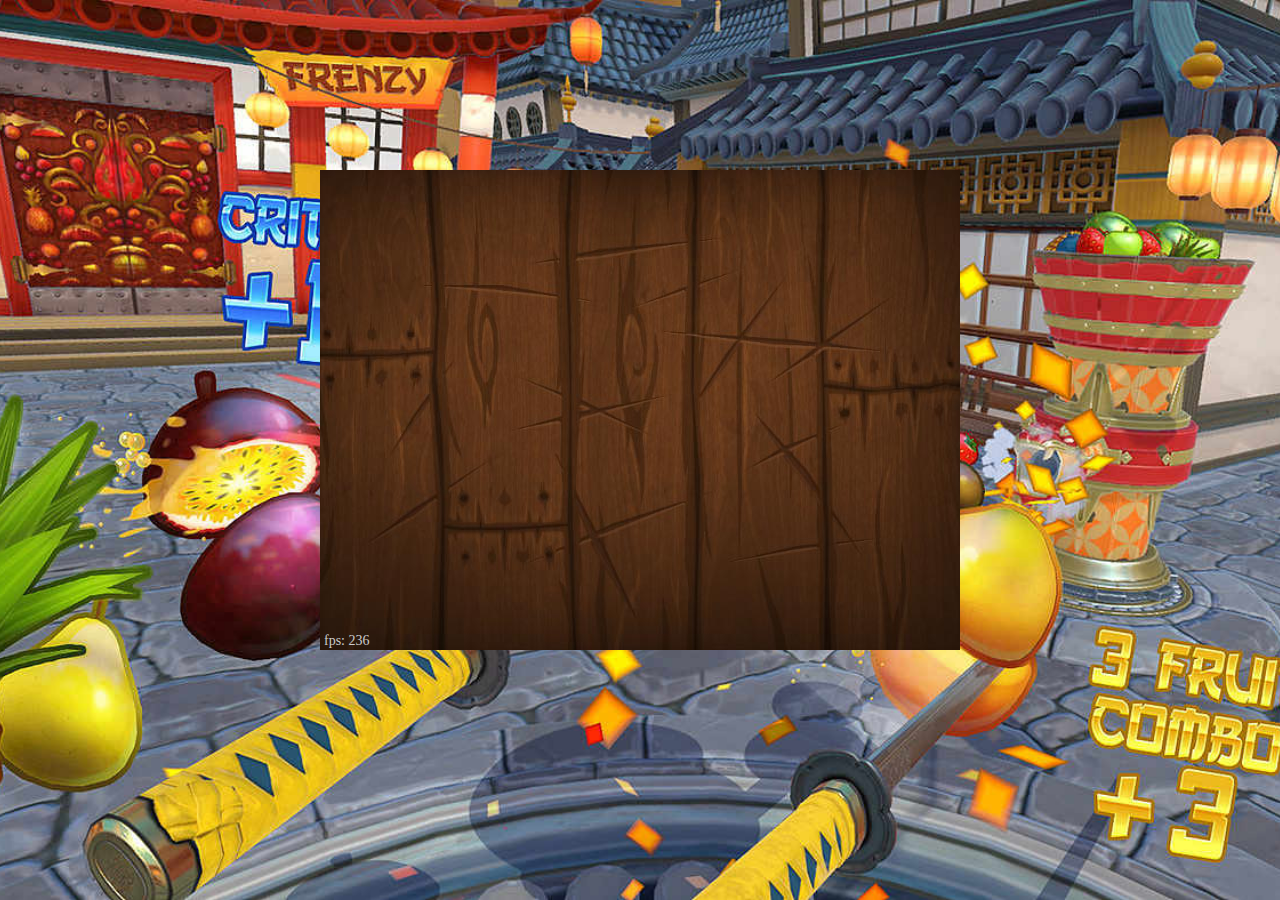
==== index.html @ 93170c2e "初次提交" ====
<!DOCTYPE html>
<html>

<head>
	<meta charset="utf-8">
	<meta name="description" content="A simple HTML5 Template">
	<meta name="author" content="dron">
	<meta name="viewport"
		content="width=device-width, height=device-height, user-scalable=no, initial-scale=1.0, maximum-scale=1.0">
	<meta name="apple-mobile-web-app-capable" content="yes">
	<meta name="apple-mobile-web-app-status-bar-style" content="black">
	<link rel="shortcut icon" href="/favicon.ico">
	<link rel="stylesheet" href="./images/index.css">
	<title>水果忍者网页版</title>
</head>

<body>
	<div id="extra"></div>
	<canvas id="view"></canvas>
	<div id="browser"></div>
	<script src="./scripts/all.js"></script>
</body>

</html>
---- images/index.css ----
/* {include ../../system/css/reset.css} */
/* {include ../../system/css/common.css} */

html, body{
	width: 100%;
	height: 100%;
}

body{
	position: relative;
	margin: 0;
	background: #484848 url('./sgrz.jpg') center no-repeat;
	background-size: cover;
}

#extra, #view{
	position: absolute;
	left: 50%;
	top: 50%;
	width: 640px;
	height: 480px;
	margin: -280px auto auto -320px;
	text-align: left;
	background: #fff;
}

#view{
	display: block;
	background: transparent url('./blank.gif') repeat 0 0;
	cursor: default;
	z-index: 20;
}

#extra{
	background: #000;
}

#extra .layer{
	position: absolute;
	left: 0;
	top: 0;
	width: 640px;
	height: 480px;
	z-index: 10;
}

#fork{
	display: block;
	position: absolute;
	right: 0;
	top: 0;
	width: 356px;
	height: 92px;
	cursor: pointer;
	background-image: url(fork.gif);
	z-index: 0;
}

#desc{
	width: 100%;
	position: absolute;
	left: 0;
	top: 50%;
	height: 80px;
	color: #ccc;
	line-height: 40px;
	margin-top: 200px;
	text-align: center;
	font-size: 14px;
}

#desc a{
	color: #318fe1;
}

#browser{
	font-size: 14px;
	line-height: 16px;
}

#browser .b{
	color: #fff;
	font-weight: 700;
}
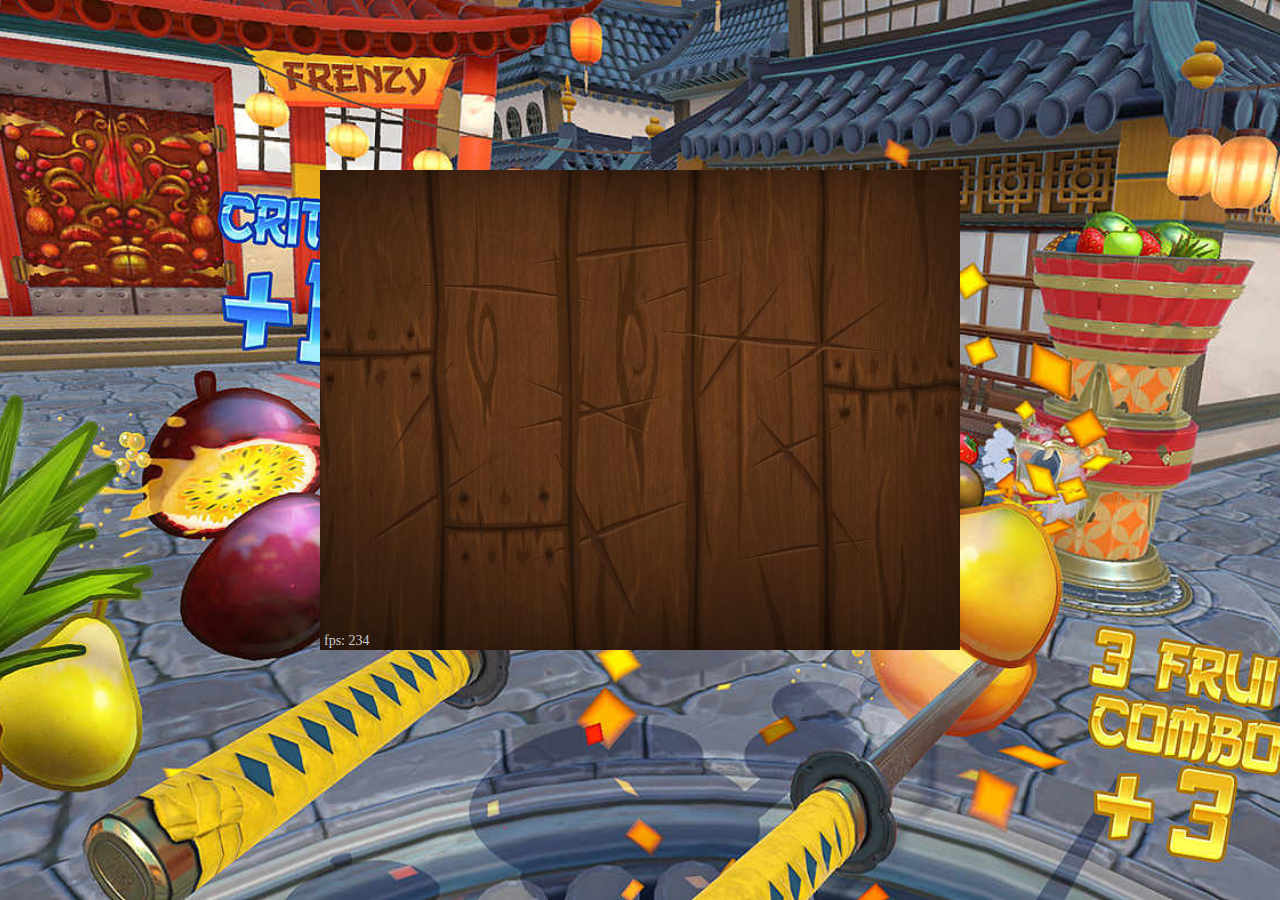
==== commit dbce7ae0: "add ad" ====
--- a/index.html
+++ b/index.html
@@ -1,24 +1,27 @@
-<!DOCTYPE html>
-<html>
-
-<head>
-	<meta charset="utf-8">
-	<meta name="description" content="A simple HTML5 Template">
-	<meta name="author" content="dron">
-	<meta name="viewport"
-		content="width=device-width, height=device-height, user-scalable=no, initial-scale=1.0, maximum-scale=1.0">
-	<meta name="apple-mobile-web-app-capable" content="yes">
-	<meta name="apple-mobile-web-app-status-bar-style" content="black">
-	<link rel="shortcut icon" href="/favicon.ico">
-	<link rel="stylesheet" href="./images/index.css">
-	<title>水果忍者网页版</title>
-</head>
-
-<body>
-	<div id="extra"></div>
-	<canvas id="view"></canvas>
-	<div id="browser"></div>
-	<script src="./scripts/all.js"></script>
-</body>
-
-</html>
+<!DOCTYPE html>
+<html lang="zh-CN">
+	<head>
+		<title>水果忍者网页版</title>
+		<meta charset="utf-8">
+		<meta name="description" content="一个简单的HTML5游戏">
+		<meta name="keywords" content="水果忍者,Fruit Ninja">
+		<meta name="viewport"
+			content="width=device-width, height=device-height, user-scalable=no, initial-scale=1.0, maximum-scale=1.0">
+		<meta name="apple-mobile-web-app-capable" content="yes">
+		<meta name="apple-mobile-web-app-status-bar-style" content="black">
+		<meta name="theme-color" content="black">
+		<link rel="shortcut icon" href="./favicon.ico">
+		<link rel="icon" href="./favicon.ico">
+		<link rel="stylesheet" href="./images/index.css">
+	</head>
+	<body>
+		<div id="extra"></div>
+		<canvas id="view"></canvas>
+		<div id="browser"></div>
+		<script src="./scripts/all.js"></script>
+		<!-- 谷歌广告 -->
+		<script async
+			src="https://pagead2.googlesyndication.com/pagead/js/adsbygoogle.js?client=ca-pub-3670070169085381"
+			crossorigin="anonymous"></script>
+	</body>
+</html>--- a/images/index.css
+++ b/images/index.css
@@ -1,84 +1,85 @@
-/* {include ../../system/css/reset.css} */
-/* {include ../../system/css/common.css} */
-
-html, body{
-	width: 100%;
-	height: 100%;
-}
-
-body{
-	position: relative;
-	margin: 0;
-	background: #484848 url('./sgrz.jpg') center no-repeat;
-	background-size: cover;
-}
-
-#extra, #view{
-	position: absolute;
-	left: 50%;
-	top: 50%;
-	width: 640px;
-	height: 480px;
-	margin: -280px auto auto -320px;
-	text-align: left;
-	background: #fff;
-}
-
-#view{
-	display: block;
-	background: transparent url('./blank.gif') repeat 0 0;
-	cursor: default;
-	z-index: 20;
-}
-
-#extra{
-	background: #000;
-}
-
-#extra .layer{
-	position: absolute;
-	left: 0;
-	top: 0;
-	width: 640px;
-	height: 480px;
-	z-index: 10;
-}
-
-#fork{
-	display: block;
-	position: absolute;
-	right: 0;
-	top: 0;
-	width: 356px;
-	height: 92px;
-	cursor: pointer;
-	background-image: url(fork.gif);
-	z-index: 0;
-}
-
-#desc{
-	width: 100%;
-	position: absolute;
-	left: 0;
-	top: 50%;
-	height: 80px;
-	color: #ccc;
-	line-height: 40px;
-	margin-top: 200px;
-	text-align: center;
-	font-size: 14px;
-}
-
-#desc a{
-	color: #318fe1;
-}
-
-#browser{
-	font-size: 14px;
-	line-height: 16px;
-}
-
-#browser .b{
-	color: #fff;
-	font-weight: 700;
+/* {include ../../system/css/reset.css} */
+/* {include ../../system/css/common.css} */
+html,
+body {
+	width: 100%;
+	height: 100%;
+	margin: 0;
+	padding: 0;
+}
+
+body {
+	position: fixed;
+	background: #484848 url('./sgrz.jpg') no-repeat center/cover;
+}
+
+#extra,
+#view {
+	position: absolute;
+	left: 50%;
+	top: 50%;
+	width: 640px;
+	height: 480px;
+	margin: -280px auto auto -320px;
+	text-align: left;
+	background: #fff;
+}
+
+#view {
+	display: block;
+	background: transparent url('./blank.gif') repeat 0 0;
+	cursor: default;
+	z-index: 20;
+}
+
+#extra {
+	background: #000;
+}
+
+#extra .layer {
+	position: absolute;
+	left: 0;
+	top: 0;
+	width: 640px;
+	height: 480px;
+	z-index: 10;
+}
+
+#fork {
+	display: block;
+	position: absolute;
+	right: 0;
+	top: 0;
+	width: 356px;
+	height: 92px;
+	cursor: pointer;
+	background-image: url(fork.gif);
+	z-index: 0;
+}
+
+#desc {
+	width: 100%;
+	position: absolute;
+	left: 0;
+	top: 50%;
+	height: 80px;
+	color: #ccc;
+	line-height: 40px;
+	margin-top: 200px;
+	text-align: center;
+	font-size: 14px;
+}
+
+#desc a {
+	color: #318fe1;
+}
+
+#browser {
+	font-size: 14px;
+	line-height: 16px;
+}
+
+#browser .b {
+	color: #fff;
+	font-weight: 700;
 }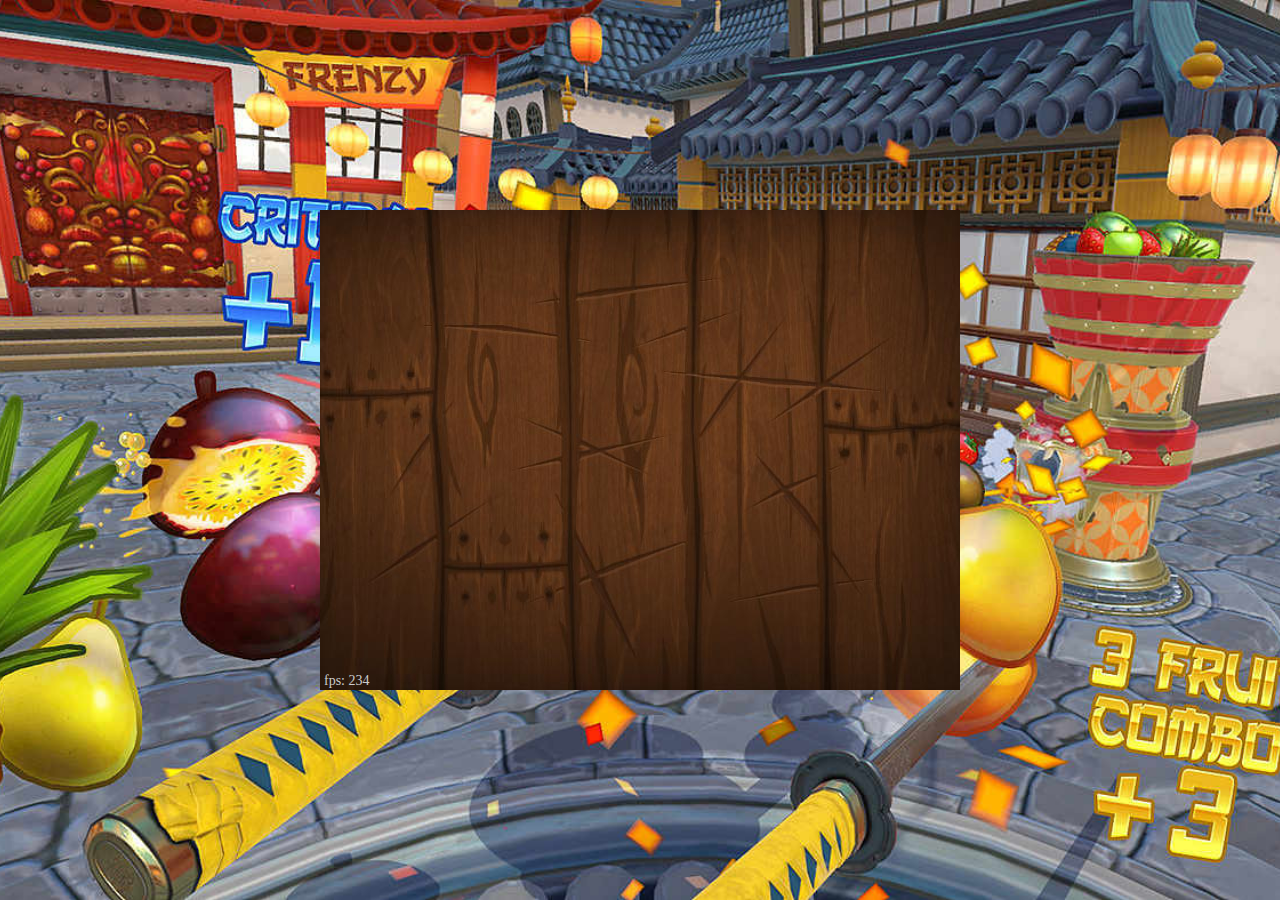
==== commit 105f0f4f: "fix bug" ====
--- a/index.html
+++ b/index.html
@@ -16,7 +16,6 @@
 	</head>
 	<body>
 		<div id="extra"></div>
-		<canvas id="view"></canvas>
 		<div id="browser"></div>
 		<script src="./scripts/all.js"></script>
 		<!-- 谷歌广告 -->
--- a/images/index.css
+++ b/images/index.css
@@ -6,30 +6,23 @@
 	height: 100%;
 	margin: 0;
 	padding: 0;
+	touch-action: none;
+	overflow: hidden;
 }
 
 body {
-	position: fixed;
 	background: #484848 url('./sgrz.jpg') no-repeat center/cover;
 }
 
-#extra,
-#view {
-	position: absolute;
+#extra {
+	position: fixed;
 	left: 50%;
 	top: 50%;
 	width: 640px;
 	height: 480px;
-	margin: -280px auto auto -320px;
+	transform: translate(-50%, -50%);
 	text-align: left;
 	background: #fff;
-}
-
-#view {
-	display: block;
-	background: transparent url('./blank.gif') repeat 0 0;
-	cursor: default;
-	z-index: 20;
 }
 
 #extra {
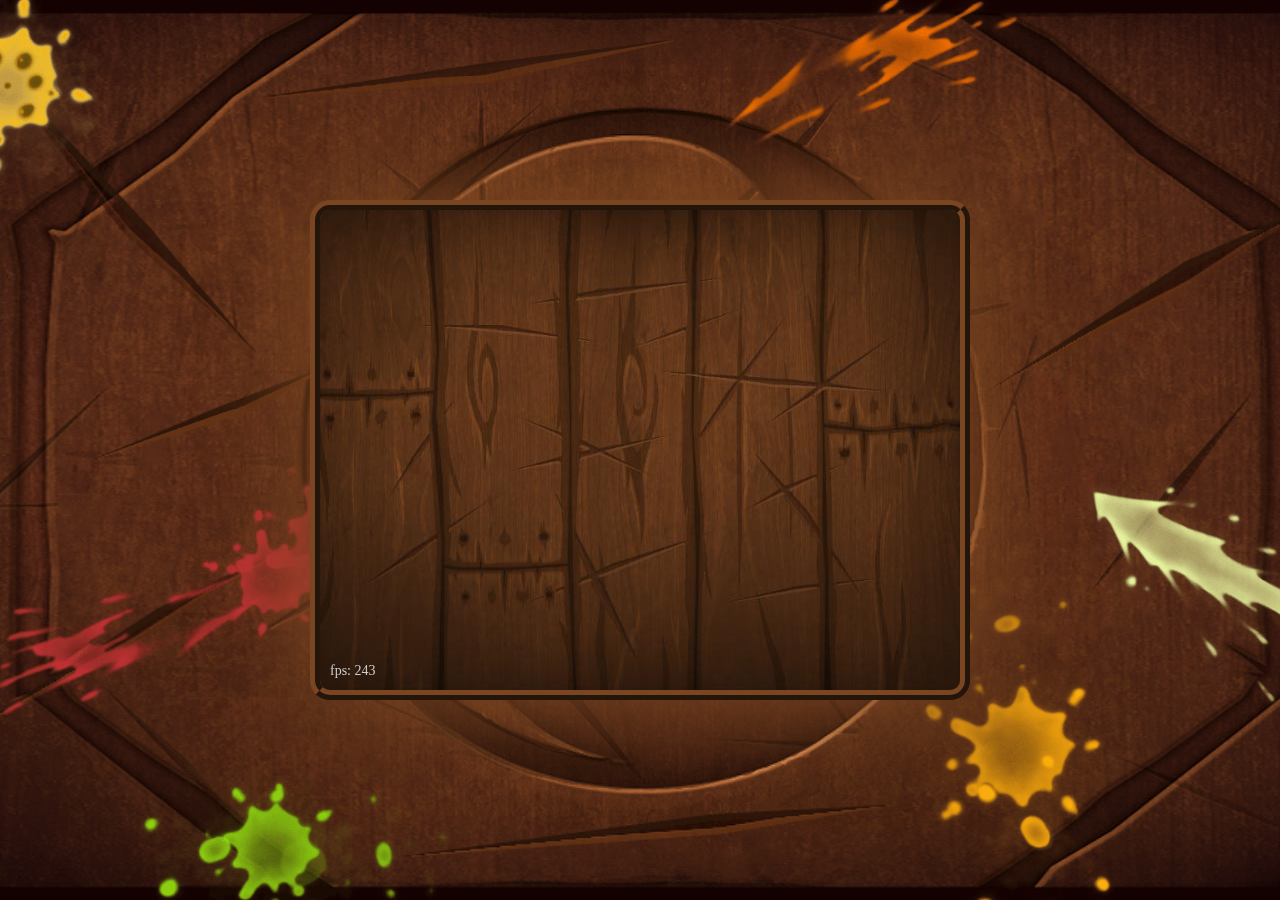
==== commit b70156c1: "update" ====
--- a/index.html
+++ b/index.html
@@ -1,23 +1,24 @@
 <!DOCTYPE html>
-<html lang="zh-CN">
+<html lang="zh-CN" onselectstart="return false" oncontextmenu=self.event.returnValue=false>
 	<head>
-		<title>水果忍者网页版</title>
+		<title>水果忍者 - 畅玩精品在线页游</title>
 		<meta charset="utf-8">
-		<meta name="description" content="一个简单的HTML5游戏">
-		<meta name="keywords" content="水果忍者,Fruit Ninja">
+		<meta name="description" content="水果忍者的网页版本" />
+		<meta name="keywords" content="水果忍者,Fruit Ninja,网页游戏,H5游戏" />
+		<meta name="author" content="赵彤刚" />
 		<meta name="viewport"
-			content="width=device-width, height=device-height, user-scalable=no, initial-scale=1.0, maximum-scale=1.0">
-		<meta name="apple-mobile-web-app-capable" content="yes">
-		<meta name="apple-mobile-web-app-status-bar-style" content="black">
-		<meta name="theme-color" content="black">
-		<link rel="shortcut icon" href="./favicon.ico">
-		<link rel="icon" href="./favicon.ico">
-		<link rel="stylesheet" href="./images/index.css">
+			content="width=device-width, height=device-height, user-scalable=no, initial-scale=1.0, maximum-scale=1.0" />
+		<meta name="apple-mobile-web-app-capable" content="yes" />
+		<meta name="apple-mobile-web-app-status-bar-style" content="#794621" />
+		<meta name="theme-color" content="#794621" />
+		<link rel="shortcut icon" href="./favicon.ico" />
+		<link rel="icon" href="./favicon.ico" />
+		<link rel="stylesheet" href="./css/index.css" />
 	</head>
 	<body>
 		<div id="extra"></div>
 		<div id="browser"></div>
-		<script src="./scripts/all.js"></script>
+		<script async src="./scripts/all.js"></script>
 		<!-- 谷歌广告 -->
 		<script async
 			src="https://pagead2.googlesyndication.com/pagead/js/adsbygoogle.js?client=ca-pub-3670070169085381"
--- a/css/index.css
+++ b/css/index.css
@@ -0,0 +1,74 @@
+* {
+	padding: 0;
+	margin: 0;
+	touch-action: none;
+	overflow: hidden;
+}
+
+html,
+body {
+	background: #794621 url('../images/sgrz.png') no-repeat center/cover fixed;
+}
+
+#extra {
+	position: fixed;
+	left: 50%;
+	top: 50%;
+	width: 640px;
+	height: 480px;
+	margin-top: -250px;
+	margin-left: -330px;
+	text-align: left;
+	background: #794621;
+	border: 10px ridge #794621;
+	box-shadow: 0 0 100px 10px #794621;
+	border-radius: 20px;
+}
+
+#extra .layer {
+	position: absolute;
+	left: 0;
+	top: 0;
+	width: 640px;
+	height: 480px;
+	z-index: 10;
+}
+
+#fork {
+	display: block;
+	position: absolute;
+	right: 0;
+	top: 0;
+	width: 356px;
+	height: 92px;
+	cursor: pointer;
+	background-image: url(fork.gif);
+	z-index: 0;
+}
+
+#desc {
+	width: 100%;
+	position: absolute;
+	left: 0;
+	top: 50%;
+	height: 80px;
+	color: #ccc;
+	line-height: 40px;
+	margin-top: 200px;
+	text-align: center;
+	font-size: 14px;
+}
+
+#desc a {
+	color: #318fe1;
+}
+
+#browser {
+	font-size: 14px;
+	line-height: 16px;
+}
+
+#browser .b {
+	color: #fff;
+	font-weight: 700;
+}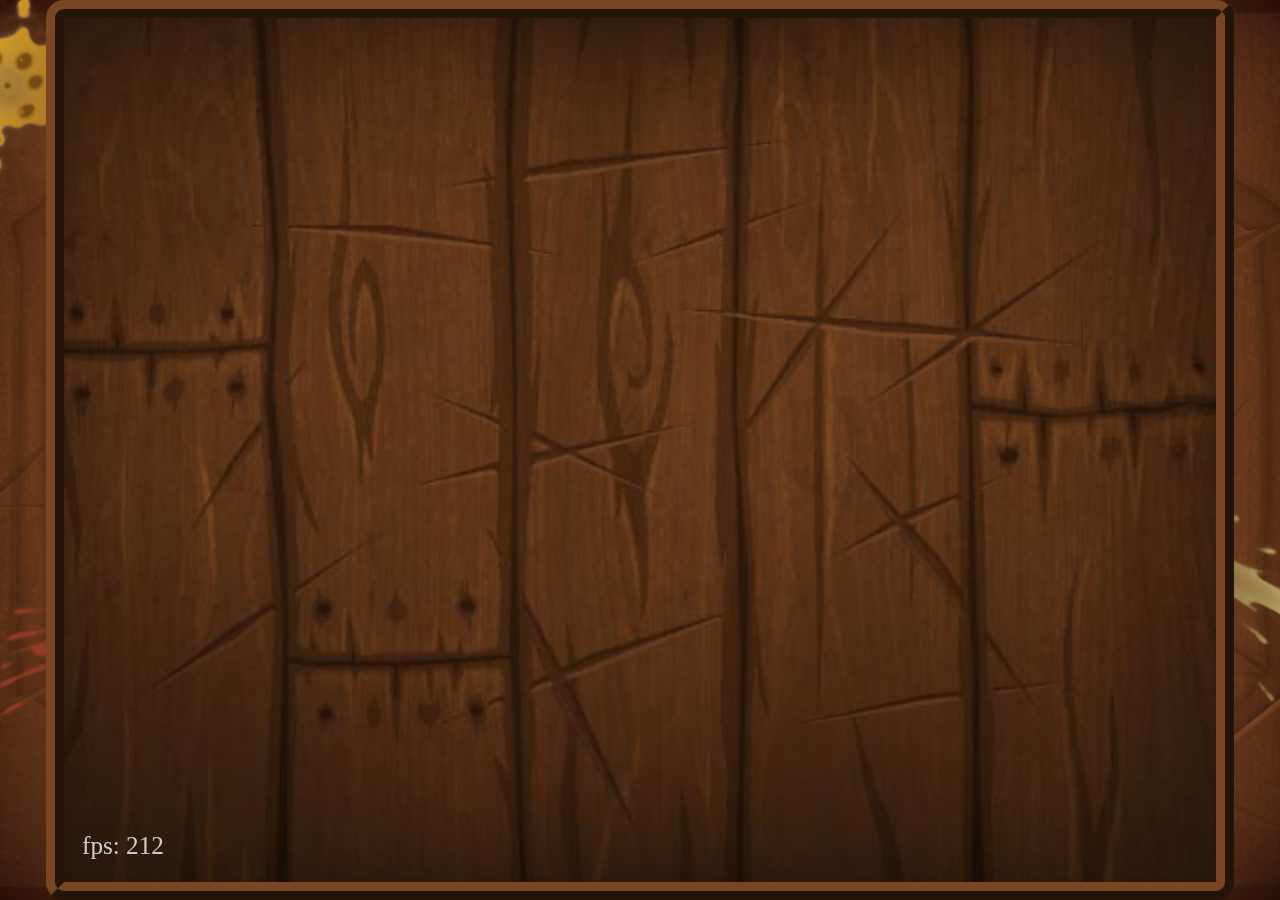
==== commit 6bbabddf: "update" ====
--- a/index.html
+++ b/index.html
@@ -1,7 +1,7 @@
 <!DOCTYPE html>
-<html lang="zh-CN" onselectstart="return false" oncontextmenu=self.event.returnValue=false>
+<html lang="zh-CN" onselectstart="return false" oncontextmenu="return false">
 	<head>
-		<title>水果忍者 - 畅玩精品在线页游</title>
+		<title>水果忍者网页版 - 畅玩精品在线页游</title>
 		<meta charset="utf-8">
 		<meta name="description" content="水果忍者的网页版本" />
 		<meta name="keywords" content="水果忍者,Fruit Ninja,网页游戏,H5游戏" />
--- a/css/index.css
+++ b/css/index.css
@@ -1,11 +1,12 @@
 * {
+	list-style: none;
+	user-select: none;
 	padding: 0;
 	margin: 0;
 	touch-action: none;
-	overflow: hidden;
+	box-sizing: border-box;
 }
 
-html,
 body {
 	background: #794621 url('../images/sgrz.png') no-repeat center/cover fixed;
 }
@@ -14,36 +15,22 @@
 	position: fixed;
 	left: 50%;
 	top: 50%;
-	width: 640px;
-	height: 480px;
+	width: 660px;
+	height: 500px;
 	margin-top: -250px;
 	margin-left: -330px;
 	text-align: left;
 	background: #794621;
 	border: 10px ridge #794621;
 	box-shadow: 0 0 100px 10px #794621;
-	border-radius: 20px;
+	border-radius: 10px;
+	cursor: url('../images/cursor.png'), auto;
+	z-index: 999999;
 }
 
 #extra .layer {
 	position: absolute;
-	left: 0;
-	top: 0;
-	width: 640px;
-	height: 480px;
 	z-index: 10;
-}
-
-#fork {
-	display: block;
-	position: absolute;
-	right: 0;
-	top: 0;
-	width: 356px;
-	height: 92px;
-	cursor: pointer;
-	background-image: url(fork.gif);
-	z-index: 0;
 }
 
 #desc {
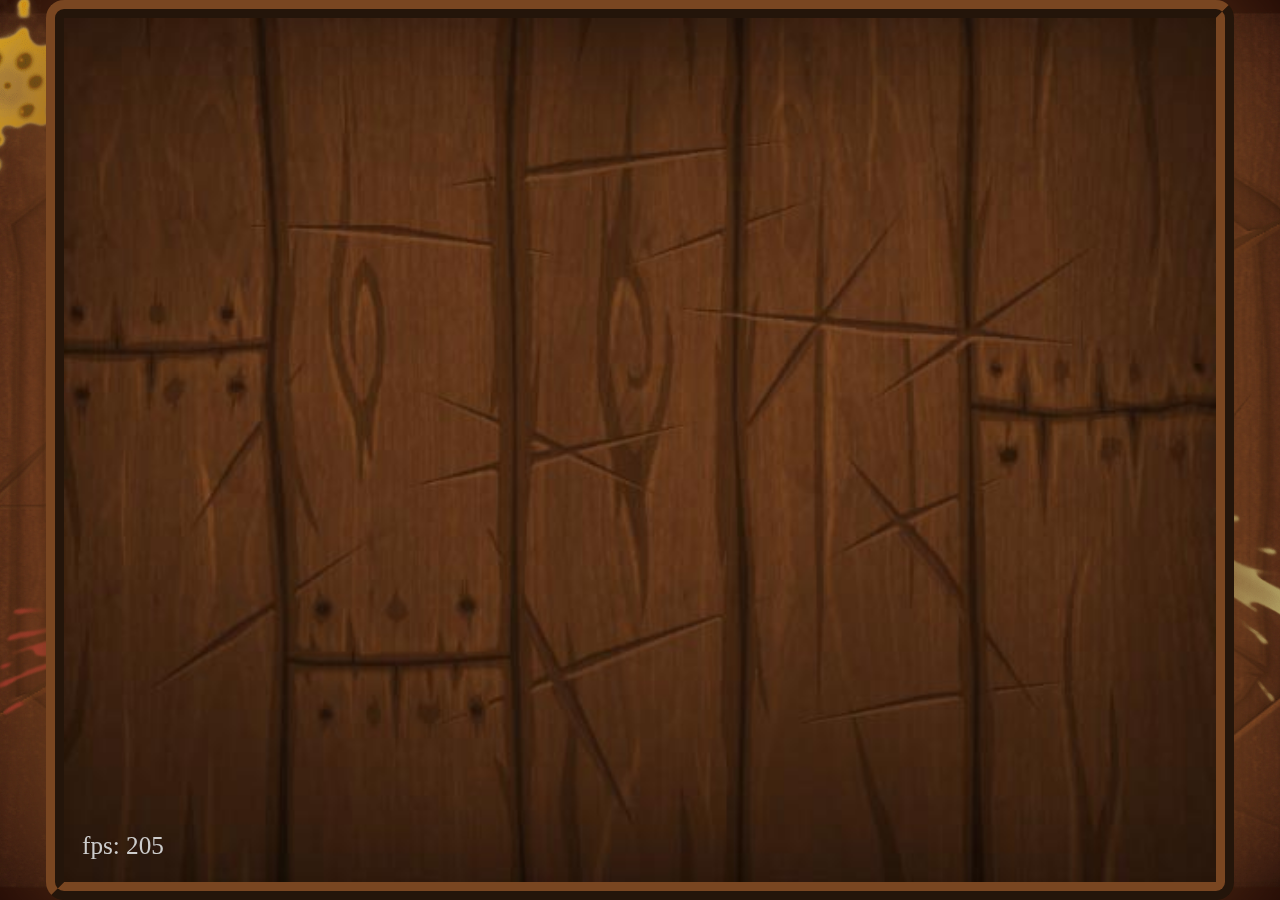
==== commit bcc30c60: "update" ====
--- a/index.html
+++ b/index.html
@@ -8,8 +8,8 @@
 		<meta name="author" content="赵彤刚" />
 		<meta name="viewport"
 			content="width=device-width, height=device-height, user-scalable=no, initial-scale=1.0, maximum-scale=1.0" />
-		<meta name="apple-mobile-web-app-capable" content="yes" />
-		<meta name="apple-mobile-web-app-status-bar-style" content="#794621" />
+		<meta name="mobile-web-app-capable" content="yes" />
+		<meta name="mobile-web-app-status-bar-style" content="#794621" />
 		<meta name="theme-color" content="#794621" />
 		<link rel="shortcut icon" href="./favicon.ico" />
 		<link rel="icon" href="./favicon.ico" />
--- a/css/index.css
+++ b/css/index.css
@@ -8,7 +8,7 @@
 }
 
 body {
-	background: #794621 url('../images/sgrz.png') no-repeat center/cover fixed;
+	background: burlywood url('../images/sgrz.png') no-repeat center/cover fixed;
 }
 
 #extra {
